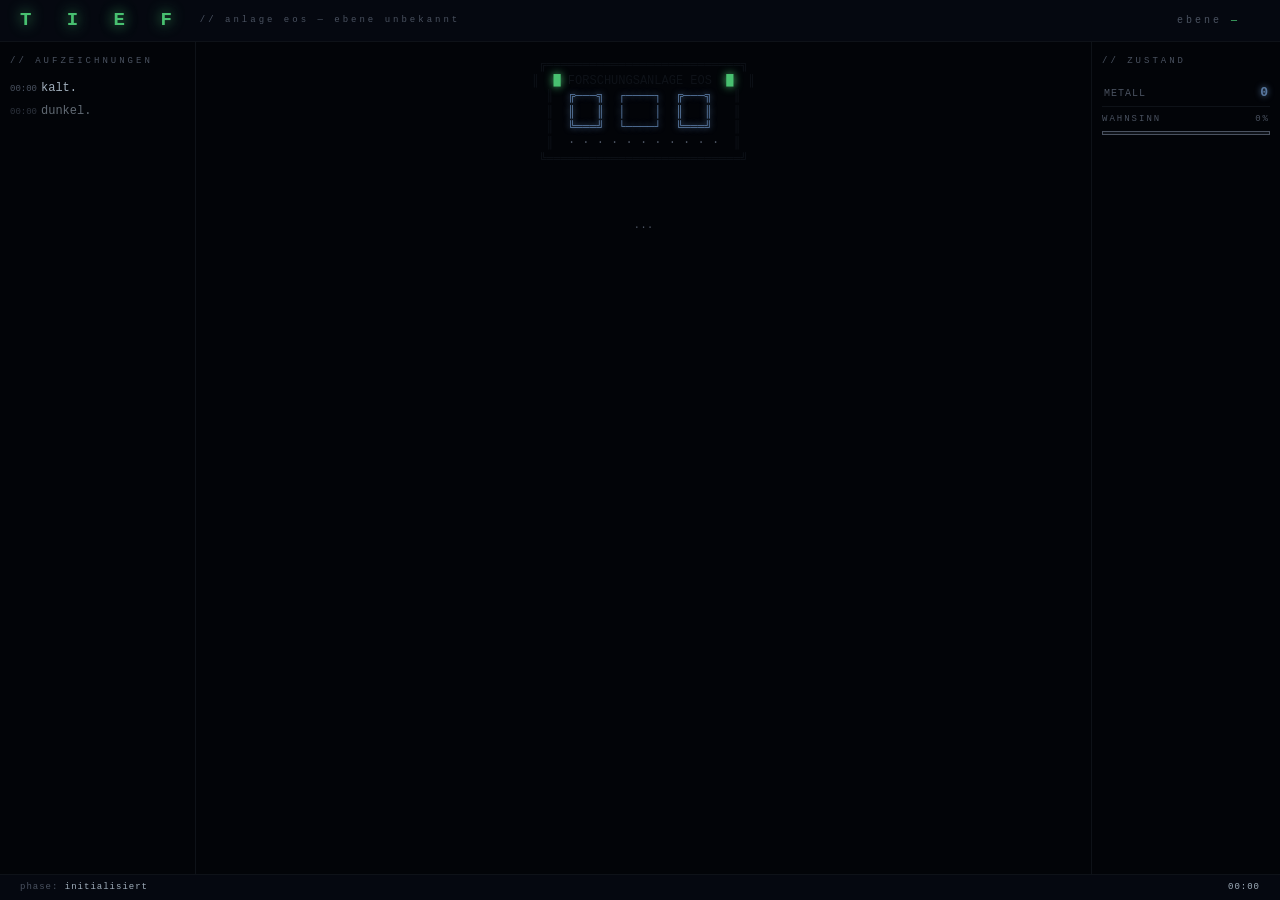
==== index.html @ 23fb7f3e "initial commit" ====
<!DOCTYPE html>
<html lang="de">
<head>
<meta charset="UTF-8">
<meta name="viewport" content="width=device-width, initial-scale=1">
<title>TIEF</title>
<link rel="stylesheet" href="style.css">
</head>
<body>

<div id="hdr">
  <div class="logo">T I E F</div>
  <div class="logo-sub">// anlage eos — ebene unbekannt</div>
  <div id="hdr-right">
    <div id="floor-ind">ebene <span id="floor-num">—</span></div>
    <div id="mad-hdr"></div>
  </div>
</div>

<div id="main">

  <!-- LOG -->
  <div class="panel" id="lpanel">
    <div class="ptitle">// aufzeichnungen</div>
    <div id="log"></div>
  </div>

  <!-- CENTER -->
  <div id="cpanel">

    <!-- BASE PHASE -->
    <div id="base-art"></div>
    <div id="scene-desc"></div>
    <div id="actions"></div>

    <!-- ZEICHEN (wall signs, visible after Fackel) -->
    <div id="zeichen-section" style="display:none">
      <div class="csec-title">// zeichen</div>
      <div id="zeichen-display"></div>
      <div id="zeichen-desc"></div>
    </div>

    <div id="craft-section">
      <div class="csec-title">// werkstatt</div>
      <div id="build-list"></div>
      <div class="csec-title" id="craft-title" style="display:none">// fertigung</div>
      <div id="craft-list"></div>
    </div>

    <!-- EXPLORE PHASE -->
    <div id="map-wrap">
      <div class="ptitle" style="align-self:flex-start">// grundriss — ebene <span id="map-floor-num">1</span></div>
      <div id="map-grid"></div>
      <div id="room-desc"></div>
      <div id="move-btns"></div>
    </div>

  </div>

  <!-- RIGHT: resources, stats, artifacts -->
  <div class="panel" id="rpanel">
    <div class="ptitle">// zustand</div>
    <div id="res-list"></div>

    <div id="wahn-bar-wrap">
      <div class="wahn-label">
        <span>WAHNSINN</span><span id="wahn-pct">0%</span>
      </div>
      <div class="wahn-bg"><div class="wahn-fill" id="wahn-fill" style="width:0%"></div></div>
    </div>

    <div id="stats-sec" style="display:none">
      <div class="sdiv">// kampfwerte</div>
      <div id="stats-list"></div>
    </div>

    <div id="artifact-sec" style="display:none">
      <div class="sdiv">// relikte</div>
      <div id="artifact-list"></div>
    </div>
  </div>

</div>

<div id="ftr">
  <div>phase: <span id="ft-phase">initialisiert</span></div>
  <div id="ft-room" style="display:none">raum: <span id="ft-roomtype">—</span></div>
  <div style="margin-left:auto"><span id="ft-time">00:00</span></div>
</div>

<!-- COMBAT OVERLAY -->
<div class="ov" id="cbt-ov">
  <div class="ptitle">// kontakt</div>
  <div id="cbt-art"></div>
  <div id="cbt-msg"></div>
  <div id="cbt-hud">
    <div class="hud-col">
      <div class="hud-lbl gg">DU</div>
      <div class="hp-bg"><div class="hp-fill hpf-p" id="bar-p" style="width:100%"></div></div>
      <div class="hp-txt" id="txt-p"></div>
    </div>
    <div class="hud-col">
      <div class="hud-lbl gr" id="hud-en">ENTITÄT</div>
      <div class="hp-bg"><div class="hp-fill hpf-e" id="bar-e" style="width:100%"></div></div>
      <div class="hp-txt" id="txt-e"></div>
    </div>
  </div>
  <div id="cbt-btns"></div>
</div>

<!-- EVENT / ARTIFACT OVERLAY -->
<div class="ov" id="ev-ov">
  <div id="ev-art"></div>
  <div id="ev-title"></div>
  <div id="ev-body"></div>
  <div id="ev-btns"></div>
</div>

<!-- ENDING OVERLAY -->
<div class="ov" id="end-ov">
  <div id="end-art"></div>
  <div id="end-title"></div>
  <div id="end-body"></div>
</div>

<script src="data.js"></script>
<script src="map.js"></script>
<script src="state.js"></script>
<script src="combat.js"></script>
<script src="base.js"></script>
<script src="explore.js"></script>
<script src="game.js"></script>
</body>
</html>
---- style.css ----
:root {
  --bg:     #020408;
  --bg2:    #050810;
  --text:   #a0aebb;
  --dim:    #4a5260;
  --dim2:   #0e1218;
  --green:  #48c070;
  --teal:   #206050;
  --red:    #d03038;
  --red2:   #ff5058;
  --horror: #480010;
  --amber:  #b87820;
  --know:   #6840b8;
  --know2:  #a070f0;
  --metal:  #5878a0;
  --cyan:   #2898c8;
  --white:  #c8d0d8;
  --holz:   #8a5c2a;
  --stoff:  #7a6888;
  --nahr:   #5a8840;
}
*{box-sizing:border-box;margin:0;padding:0}
html,body{height:100%;overflow:hidden}
body{
  background:var(--bg);color:var(--text);
  font-family:'Courier New',Courier,monospace;font-size:13px;line-height:1.5;
  display:grid;grid-template-rows:42px 1fr 26px;height:100vh;
}

/* HEADER */
#hdr{
  display:flex;align-items:center;gap:16px;padding:0 20px;
  background:var(--bg2);border-bottom:1px solid var(--dim2);
}
.logo{font-size:19px;letter-spacing:12px;font-weight:bold;
  color:var(--green);text-shadow:0 0 14px var(--green),0 0 40px rgba(72,192,112,.2);}
.logo-sub{font-size:9px;letter-spacing:3px;color:var(--dim);}
#hdr-right{margin-left:auto;display:flex;align-items:center;gap:20px;}
#floor-ind{font-size:10px;letter-spacing:3px;color:var(--dim);}
#floor-ind span{color:var(--green);}
#mad-hdr{font-size:10px;letter-spacing:2px;}

/* MAIN */
#main{display:grid;grid-template-columns:196px 1fr 188px;overflow:hidden;}

/* PANELS */
.panel{padding:13px 10px;border-right:1px solid var(--dim2);overflow-y:auto;
  scrollbar-width:thin;scrollbar-color:var(--dim2) transparent;}
.panel:last-child{border-right:none;}
::-webkit-scrollbar{width:3px;}
::-webkit-scrollbar-thumb{background:var(--dim2);}
.ptitle{font-size:9px;letter-spacing:3px;color:var(--dim);margin-bottom:10px;text-transform:uppercase;}

/* LOG */
.le{margin-bottom:5px;font-size:12px;}
.le.a1{opacity:.6}.le.a2{opacity:.3}.le.a3{opacity:.12}
.lts{font-size:9px;color:var(--dim);margin-right:4px;}

/* CENTER */
#cpanel{
  display:flex;flex-direction:column;align-items:center;
  gap:14px;padding:16px 20px;overflow-y:auto;
  border-right:1px solid var(--dim2);
}
#base-art{font-size:12px;line-height:1.3;white-space:pre;text-align:center;min-height:90px;width:100%;}
#scene-desc{font-size:12px;line-height:1.7;text-align:center;max-width:320px;min-height:22px;}
#actions{display:flex;flex-wrap:wrap;gap:8px;justify-content:center;}

/* MAP */
#map-wrap{display:none;flex-direction:column;align-items:center;gap:12px;width:100%;}
#map-grid{font-size:17px;line-height:1.5;white-space:pre;letter-spacing:0;text-align:center;}
#room-desc{font-size:12px;text-align:center;min-height:18px;max-width:340px;line-height:1.6;}
#move-btns{display:flex;gap:8px;flex-wrap:wrap;justify-content:center;}

/* CRAFT/BUILD */
#craft-section{width:100%;display:none;}
.csec-title{font-size:9px;letter-spacing:3px;color:var(--dim);margin:10px 0 8px;text-align:center;}
#craft-list,#build-list{display:flex;flex-wrap:wrap;gap:8px;justify-content:center;}

/* RIGHT PANEL */
.res{display:flex;justify-content:space-between;align-items:baseline;
  padding:4px 2px;border-bottom:1px solid var(--dim2);}
.rn{font-size:10px;color:var(--dim);letter-spacing:1px;}
.rv{font-size:13px;font-weight:bold;}
.rv-metal{color:var(--metal);text-shadow:0 0 6px var(--metal);}
.rv-know{color:var(--know2);text-shadow:0 0 7px var(--know);}
.rv-red{color:var(--red2);text-shadow:0 0 7px var(--red);}
.rv-green{color:var(--green);text-shadow:0 0 7px var(--green);}
.rv-amber{color:var(--amber);text-shadow:0 0 6px var(--amber);}
.rv-white{color:var(--white);text-shadow:0 0 5px var(--white);}

#wahn-bar-wrap{margin:6px 0 2px;}
.wahn-label{font-size:9px;letter-spacing:2px;color:var(--dim);margin-bottom:4px;display:flex;justify-content:space-between;}
.wahn-bg{width:100%;height:4px;background:var(--dim2);border:1px solid var(--dim);}
.wahn-fill{height:100%;background:var(--know);box-shadow:0 0 6px var(--know);transition:width .5s;}

#artifact-list{margin-top:4px;}
.art-entry{font-size:11px;color:var(--know2);padding:3px 0;border-bottom:1px solid var(--dim2);
  display:flex;align-items:center;gap:5px;}
.art-sym{text-shadow:0 0 7px var(--know);}

.sdiv{font-size:9px;letter-spacing:2px;color:var(--dim);
  border-top:1px solid var(--dim2);padding-top:8px;margin:10px 0 6px;}

/* BUTTONS */
.btn{background:transparent;border:1px solid var(--dim);color:var(--text);
  padding:5px 13px;font-family:inherit;font-size:11px;cursor:pointer;
  letter-spacing:1px;transition:all .1s;}
.btn:hover{border-color:var(--green);color:var(--green);
  text-shadow:0 0 8px var(--green);background:rgba(72,192,112,.04);}
.btn:active{transform:scale(.96);}
.btn.red:hover{border-color:var(--red2);color:var(--red2);text-shadow:0 0 8px var(--red);background:rgba(208,48,56,.04);}
.btn.know:hover{border-color:var(--know2);color:var(--know2);text-shadow:0 0 8px var(--know);background:rgba(104,64,184,.04);}
.btn.amb:hover{border-color:var(--amber);color:var(--amber);text-shadow:0 0 6px var(--amber);}
.btn:disabled{opacity:.2;cursor:not-allowed;}

/* FOOTER */
#ftr{display:flex;align-items:center;gap:22px;padding:0 20px;
  background:var(--bg2);border-top:1px solid var(--dim2);
  font-size:9px;color:var(--dim);letter-spacing:1px;}
#ftr span{color:var(--text);}

/* OVERLAYS */
.ov{position:fixed;inset:0;background:rgba(2,4,8,.97);
  display:none;flex-direction:column;align-items:center;justify-content:center;
  z-index:100;gap:14px;}
.ov.on{display:flex;}

/* COMBAT */
#cbt-art{font-size:14px;line-height:1.35;white-space:pre;text-align:center;min-height:90px;}
#cbt-msg{min-height:38px;font-size:12px;text-align:center;max-width:380px;}
#cbt-hud{display:flex;gap:52px;}
.hud-col{display:flex;flex-direction:column;align-items:center;gap:5px;}
.hud-lbl{font-size:9px;letter-spacing:2px;}
.hp-bg{width:140px;height:5px;background:var(--dim2);border:1px solid var(--dim);}
.hp-fill{height:100%;transition:width .3s;}
.hpf-p{background:var(--green);box-shadow:0 0 7px var(--green);}
.hpf-e{background:var(--red);box-shadow:0 0 7px var(--red);}
.hp-txt{font-size:9px;}
#cbt-btns{display:flex;gap:10px;flex-wrap:wrap;justify-content:center;}

/* EVENT */
#ev-art{font-size:14px;line-height:1.3;white-space:pre;text-align:center;}
#ev-title{font-size:16px;letter-spacing:5px;
  color:var(--know2);text-shadow:0 0 14px var(--know),0 0 40px rgba(104,64,184,.3);}
#ev-body{font-size:12px;text-align:center;max-width:400px;line-height:1.9;
  color:var(--text);}
#ev-btns{display:flex;gap:10px;flex-wrap:wrap;justify-content:center;}

/* ENDING */
#end-art{font-size:13px;line-height:1.3;white-space:pre;text-align:center;}
#end-title{font-size:22px;letter-spacing:8px;color:var(--know2);text-shadow:0 0 20px var(--know);}
#end-body{font-size:12px;max-width:440px;line-height:2;text-align:center;}

/* GLOW HELPERS */
.gc{color:var(--cyan);text-shadow:0 0 7px var(--cyan);}
.gg{color:var(--green);text-shadow:0 0 8px var(--green);}
.gk{color:var(--know2);text-shadow:0 0 8px var(--know);}
.gr{color:var(--red2);text-shadow:0 0 8px var(--red);}
.ga{color:var(--amber);text-shadow:0 0 7px var(--amber);}
.gd{color:var(--dim);}
.gd2{color:var(--dim2);}
.gw{color:var(--white);text-shadow:0 0 6px var(--white);}
.gm{color:var(--metal);text-shadow:0 0 6px var(--metal);}

/* NEW RESOURCE COLORS */
.rv-holz{color:#c88a48;text-shadow:0 0 6px var(--holz);}
.rv-stoff{color:#b09ac8;text-shadow:0 0 6px var(--stoff);}
.rv-nahr{color:#80c860;text-shadow:0 0 6px var(--nahr);}

/* ZEICHEN */
#zeichen-section{width:100%;}
#zeichen-display{
  font-size:15px;line-height:2;white-space:pre;
  text-align:center;letter-spacing:5px;min-height:36px;
}
#zeichen-desc{
  font-size:10px;color:var(--dim);text-align:center;
  letter-spacing:1px;font-style:italic;min-height:14px;
}
.zn{color:var(--dim);}
.zw{color:var(--amber);text-shadow:0 0 8px var(--amber);}
.zh{color:var(--red2);text-shadow:0 0 10px var(--red);}
@keyframes zeichen-flicker{0%,100%{opacity:1}40%{opacity:.35}50%{opacity:.9}60%{opacity:.5}}
.zflicker{animation:zeichen-flicker 3.5s ease-in-out infinite;}

/* ANIMATIONS */
@keyframes blink{0%,100%{opacity:1}50%{opacity:0}}
@keyframes pulse-r{0%,100%{text-shadow:0 0 7px var(--red)}50%{text-shadow:0 0 18px var(--red2),0 0 35px var(--horror)}}
@keyframes pulse-k{0%,100%{text-shadow:0 0 8px var(--know)}50%{text-shadow:0 0 20px var(--know2),0 0 40px var(--know)}}
@keyframes pulse-g{0%,100%{text-shadow:0 0 8px var(--green)}50%{text-shadow:0 0 20px var(--green),0 0 40px rgba(72,192,112,.3)}}
@keyframes madpulse{0%,100%{opacity:.9}50%{opacity:.5}}
.blink{animation:blink 1s step-end infinite;}
.pulseg{animation:pulse-g 2.5s ease-in-out infinite;}
.pulsek{animation:pulse-k 2.5s ease-in-out infinite;}
.pulser{animation:pulse-r 1.8s ease-in-out infinite;}
.madpulse{animation:madpulse 3s ease-in-out infinite;}
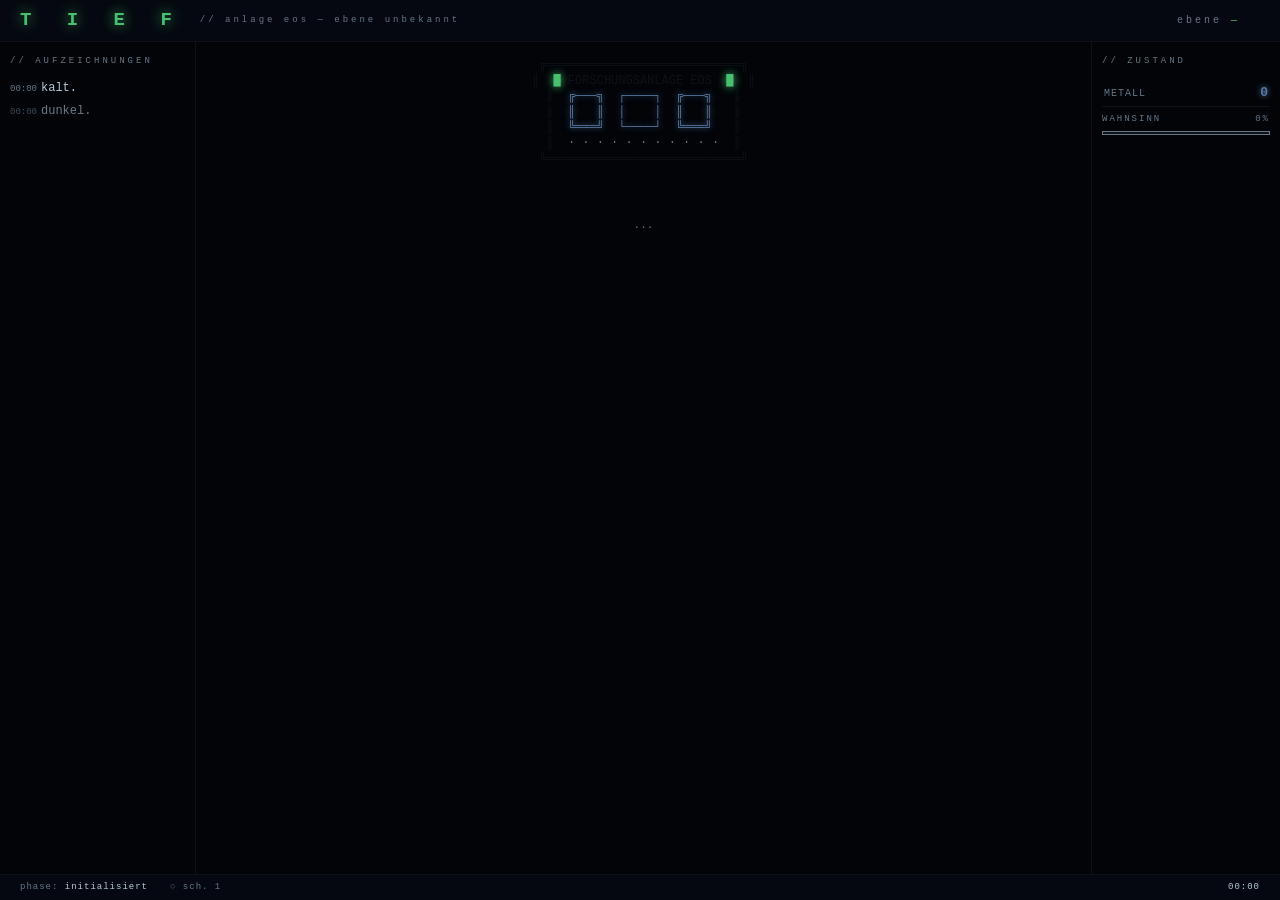
==== commit 17212fa2: "dicker content drop" ====
--- a/index.html
+++ b/index.html
@@ -47,6 +47,9 @@
       <div id="craft-list"></div>
     </div>
 
+    <div id="pilzraum-sec" style="display:none"></div>
+    <div id="survivor-sec" style="display:none"></div>
+
     <!-- EXPLORE PHASE -->
     <div id="map-wrap">
       <div class="ptitle" style="align-self:flex-start">// grundriss — ebene <span id="map-floor-num">1</span></div>
@@ -78,6 +81,8 @@
       <div class="sdiv">// relikte</div>
       <div id="artifact-list"></div>
     </div>
+
+    <div id="curses-sec" style="display:none"></div>
   </div>
 
 </div>
@@ -85,6 +90,7 @@
 <div id="ftr">
   <div>phase: <span id="ft-phase">initialisiert</span></div>
   <div id="ft-room" style="display:none">raum: <span id="ft-roomtype">—</span></div>
+  <div id="ft-shift" style="color:var(--dim)">○ sch. 1</div>
   <div style="margin-left:auto"><span id="ft-time">00:00</span></div>
 </div>
 
--- a/style.css
+++ b/style.css
@@ -1,14 +1,14 @@
 :root {
   --bg:     #020408;
   --bg2:    #050810;
-  --text:   #a0aebb;
-  --dim:    #4a5260;
+  --text:   #b8c8d8;
+  --dim:    #647888;
   --dim2:   #0e1218;
   --green:  #48c070;
   --teal:   #206050;
   --red:    #d03038;
   --red2:   #ff5058;
-  --horror: #480010;
+  --horror: #c03040;
   --amber:  #b87820;
   --know:   #6840b8;
   --know2:  #a070f0;
@@ -189,9 +189,11 @@
 @keyframes pulse-r{0%,100%{text-shadow:0 0 7px var(--red)}50%{text-shadow:0 0 18px var(--red2),0 0 35px var(--horror)}}
 @keyframes pulse-k{0%,100%{text-shadow:0 0 8px var(--know)}50%{text-shadow:0 0 20px var(--know2),0 0 40px var(--know)}}
 @keyframes pulse-g{0%,100%{text-shadow:0 0 8px var(--green)}50%{text-shadow:0 0 20px var(--green),0 0 40px rgba(72,192,112,.3)}}
+@keyframes pulse-a{0%,100%{text-shadow:0 0 6px var(--amber)}50%{text-shadow:0 0 18px var(--amber),0 0 35px rgba(184,120,32,.4)}}
 @keyframes madpulse{0%,100%{opacity:.9}50%{opacity:.5}}
 .blink{animation:blink 1s step-end infinite;}
 .pulseg{animation:pulse-g 2.5s ease-in-out infinite;}
 .pulsek{animation:pulse-k 2.5s ease-in-out infinite;}
 .pulser{animation:pulse-r 1.8s ease-in-out infinite;}
+.pulsea{animation:pulse-a 3s ease-in-out infinite;}
 .madpulse{animation:madpulse 3s ease-in-out infinite;}
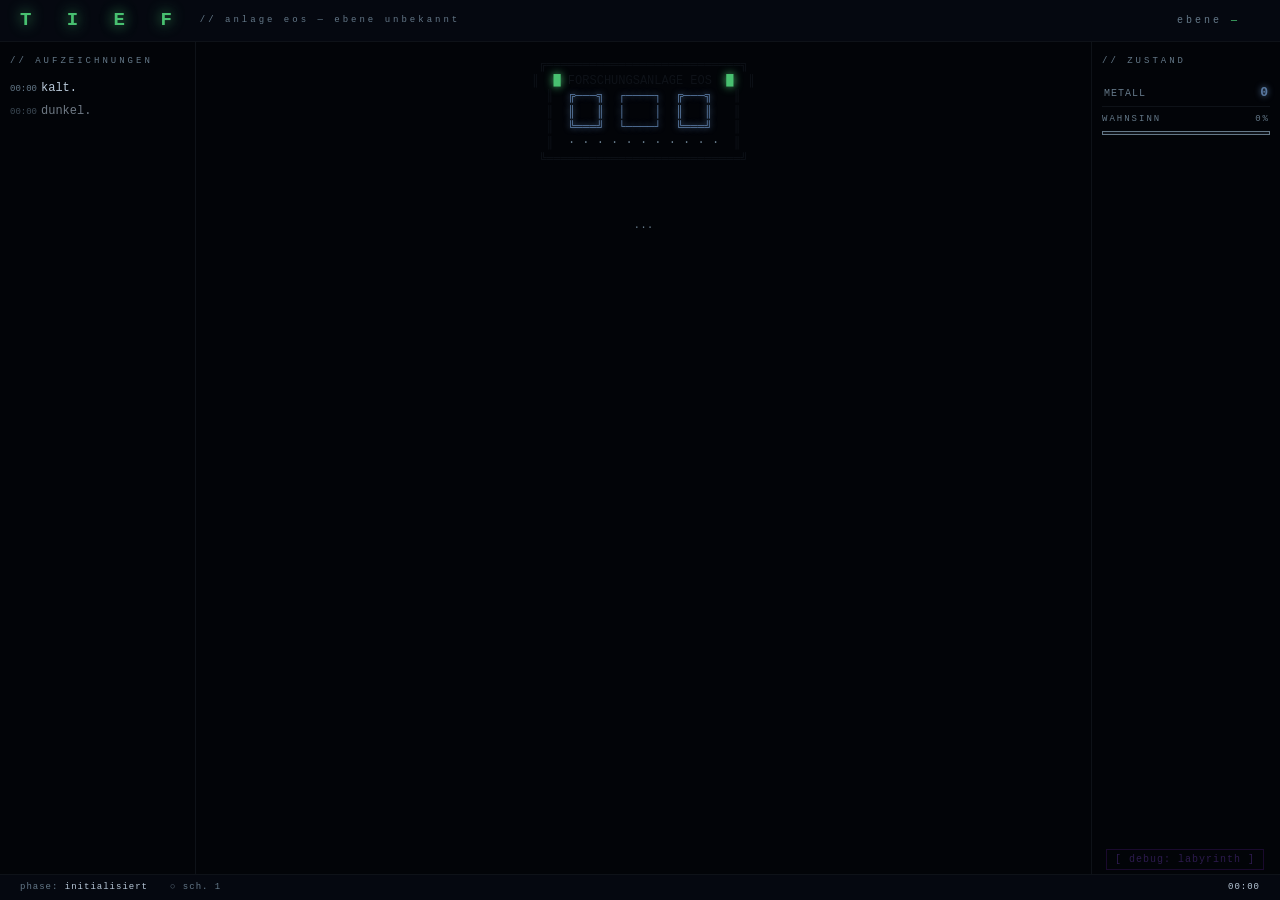
==== commit cb304b60: "raycasting implemented" ====
--- a/index.html
+++ b/index.html
@@ -129,6 +129,22 @@
   <div id="end-body"></div>
 </div>
 
+<!-- RAYCASTER OVERLAY -->
+<div id="rc-container" tabindex="0">
+  <div id="rc-inner">
+    <pre id="rc-screen"></pre>
+    <div id="rc-hud">
+      <div id="rc-controls">WASD / PFEILE — BEWEGEN</div>
+      <div id="rc-sanity-bar">SAN ░░░░░░░░░░ 0%</div>
+      <button id="rc-back-btn" onclick="returnToBase()">[ zur basis ]</button>
+    </div>
+  </div>
+  <div id="rc-focus-hint">KLICKEN ZUM FORTFAHREN<br>WASD BEWEGEN &nbsp;·&nbsp; PFEILE DREHEN</div>
+</div>
+
+<!-- DEBUG -->
+<button id="debug-lab-btn" onclick="enterLabyrinth()">[ debug: labyrinth ]</button>
+
 <script src="data.js"></script>
 <script src="map.js"></script>
 <script src="state.js"></script>
@@ -136,5 +152,15 @@
 <script src="base.js"></script>
 <script src="explore.js"></script>
 <script src="game.js"></script>
+<script src="raycaster/js/constants.js"></script>
+<script src="raycaster/js/map.js"></script>
+<script src="raycaster/js/grid.js"></script>
+<script src="raycaster/js/input.js"></script>
+<script src="raycaster/js/player.js"></script>
+<script src="raycaster/js/raycast.js"></script>
+<script src="raycaster/js/render.js"></script>
+<script src="raycaster/js/minimap.js"></script>
+<script src="raycaster/js/hud.js"></script>
+<script src="raycaster/js/main.js"></script>
 </body>
 </html>
--- a/style.css
+++ b/style.css
@@ -197,3 +197,120 @@
 .pulser{animation:pulse-r 1.8s ease-in-out infinite;}
 .pulsea{animation:pulse-a 3s ease-in-out infinite;}
 .madpulse{animation:madpulse 3s ease-in-out infinite;}
+
+/* ══════════════════════════════════════════════════════════════════════════
+   RAYCASTER — First-Person-Overlay
+   ══════════════════════════════════════════════════════════════════════════ */
+#rc-container {
+  display: none;
+  position: fixed;
+  inset: 0;
+  z-index: 50;
+  background: #020008;
+  flex-direction: column;
+  justify-content: center;
+  align-items: center;
+  outline: none;
+}
+#rc-container::after {
+  content: '';
+  position: fixed;
+  inset: 0;
+  background: repeating-linear-gradient(0deg,transparent,transparent 2px,rgba(0,0,0,0.2) 2px,rgba(0,0,0,0.2) 4px);
+  pointer-events: none;
+  z-index: 10;
+}
+#rc-container::before {
+  content: '';
+  position: fixed;
+  inset: 0;
+  background: radial-gradient(ellipse at center, transparent 50%, rgba(0,0,0,0.6) 100%);
+  pointer-events: none;
+  z-index: 11;
+}
+#rc-inner {
+  position: relative;
+  padding: 20px 28px;
+  border: 1px solid #1a0a2e;
+  border-radius: 3px;
+  background: #03000a;
+  box-shadow: 0 0 60px rgba(88,28,135,0.08), 0 0 120px rgba(20,184,166,0.04), inset 0 0 80px rgba(0,0,0,0.6);
+  z-index: 1;
+}
+#rc-screen {
+  font-family: 'Courier New', Courier, monospace;
+  font-size: 15px;
+  line-height: 1.15;
+  letter-spacing: 1.5px;
+  white-space: pre;
+  user-select: none;
+  display: block;
+}
+#rc-screen span { transition: none; }
+#rc-hud {
+  display: flex;
+  justify-content: space-between;
+  align-items: center;
+  margin-top: 10px;
+  padding-top: 8px;
+  border-top: 1px solid #1a0a2e;
+}
+#rc-controls {
+  color: #2d1b4e;
+  font-family: 'Courier New', monospace;
+  font-size: 10px;
+  letter-spacing: 2px;
+  text-transform: uppercase;
+}
+#rc-sanity-bar {
+  color: #7c3aed;
+  font-family: 'Courier New', monospace;
+  font-size: 10px;
+  letter-spacing: 1px;
+  text-shadow: 0 0 6px rgba(124,58,237,0.4);
+}
+#rc-back-btn {
+  font-family: 'Courier New', monospace;
+  font-size: 10px;
+  color: #4a5260;
+  background: none;
+  border: none;
+  cursor: pointer;
+  letter-spacing: 2px;
+  padding: 0;
+}
+#rc-back-btn:hover { color: #b8c8d8; }
+#rc-focus-hint {
+  position: fixed;
+  top: 50%;
+  left: 50%;
+  transform: translate(-50%, -50%);
+  color: #7c3aed;
+  font-family: 'Courier New', monospace;
+  font-size: 16px;
+  text-shadow: 0 0 20px rgba(124,58,237,0.6);
+  z-index: 20;
+  animation: eldritch-blink 2s ease-in-out infinite;
+  pointer-events: none;
+  display: none;
+  text-align: center;
+  line-height: 1.8;
+}
+@keyframes eldritch-blink { 0%,100%{opacity:0.3} 50%{opacity:1} }
+
+/* Debug-Button */
+#debug-lab-btn {
+  position: fixed;
+  bottom: 30px;
+  right: 16px;
+  z-index: 200;
+  font-family: 'Courier New', monospace;
+  font-size: 10px;
+  color: #2d1b4e;
+  background: none;
+  border: 1px solid #1a0a2e;
+  cursor: pointer;
+  padding: 4px 8px;
+  letter-spacing: 1px;
+}
+#debug-lab-btn:hover { color: #7c3aed; border-color: #3b1b6e; }
